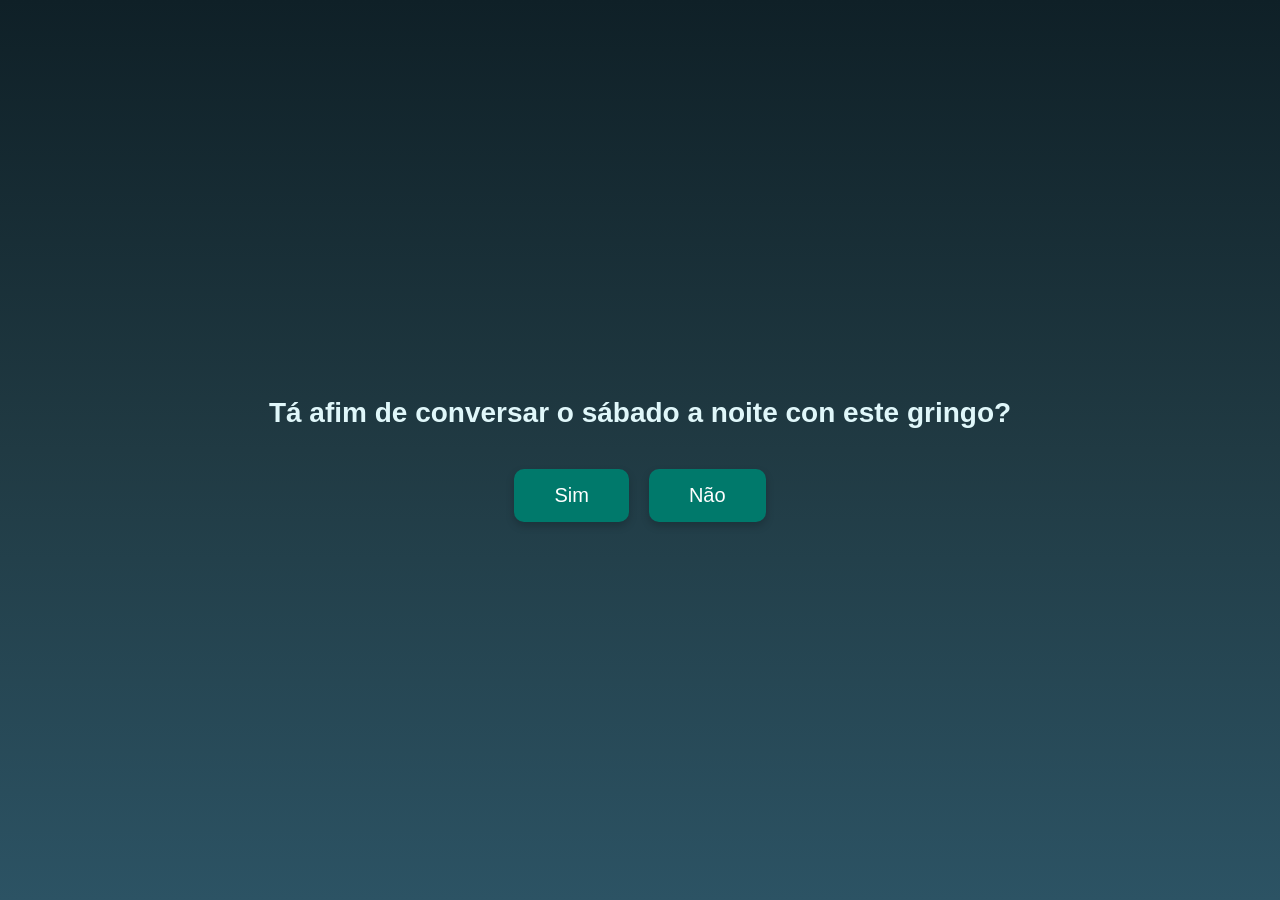
==== martin.html @ 81616865 "Add files via upload" ====
<!DOCTYPE html>
<html lang="pt-br">
<head>
    <meta charset="UTF-8">
    <meta name="viewport" content="width=device-width, initial-scale=1.0">
    <title>surpresa</title>
    <style>
        /* Estilo da página */
        body {
            font-family: 'Arial', sans-serif;
            margin: 0;
            padding: 0;
            display: flex;
            justify-content: center;
            align-items: center;
            height: 100vh;
            background: linear-gradient(to bottom, #0f2027, #203a43, #2c5364); /* Gradiente de tons de azul */
            text-align: center;
        }

        h1 {
            color: #e0f7fa; /* Um azul muito claro para contraste */
            font-size: 28px;
            margin-bottom: 40px;
            padding: 0 20px;
        }

        .container {
            display: flex;
            justify-content: center;
            align-items: center;
            gap: 20px; /* Espaço entre os botões */
        }

        button {
            background-color: #00796b; /* Um azul esverdeado escuro */
            color: white; /* Texto branco */
            border: none;
            border-radius: 10px;
            padding: 15px 40px;
            font-size: 20px;
            cursor: pointer;
            box-shadow: 0 4px 8px rgba(0, 0, 0, 0.2);
            transition: all 0.3s ease;
            outline: none;
        }

        button:hover {
            background-color: #004d40; /* Um azul mais escuro no hover */
            color: white;
            transform: scale(1.1);
        }

        #nao {
            position: relative;
        }

        .mensagem-final {
            display: none;
            color: #e0f7fa; /* Mantém o texto azul claro */
            font-size: 24px;
            margin-top: 30px;
            animation: fadeIn 1s forwards;
        }

        @keyframes fadeIn {
            0% {
                opacity: 0;
            }
            100% {
                opacity: 1;
            }
        }

        /* Estilo do vídeo embutido */
        iframe {
            margin-top: 20px;
            border-radius: 10px;
            box-shadow: 0 4px 8px rgba(0, 0, 0, 0.2);
        }

    </style>
</head>
<body>
    <div>
        <h1>Tá afim de conversar o sábado a noite con este gringo?</h1>
        <div class="container">
            <button id="sim">Sim</button>
            <button id="nao">Não</button>
        </div>

        <!-- Mensagem final com o vídeo embutido -->
        <div class="mensagem-final" id="mensagemFinal">
            <p>Beleza rs! O convite é só uma desculpa para algo mais... interessante 😏.</p>
            <iframe id="video" width="560" height="315" src="https://www.youtube.com/embed/0mJMW2CzTiA?autoplay=1" 
            frameborder="0" allow="autoplay; encrypted-media" allowfullscreen></iframe>
        </div>
    </div>

    <script>
        const botaoNao = document.getElementById("nao");
        const botaoSim = document.getElementById("sim");
        const mensagemFinal = document.getElementById("mensagemFinal");

        // Evento para desktop
        botaoNao.addEventListener("mouseover", function() {
            moverBotao();
        });

        // Evento para smartphones e tablets
        botaoNao.addEventListener("touchstart", function() {
            moverBotao();
        });

        // Função que move o botão "Não" para uma nova posição aleatória
        function moverBotao() {
    const x = Math.random() * (window.innerWidth - botaoNao.offsetWidth);
    const y = Math.random() * (window.innerHeight - botaoNao.offsetHeight);
    botaoNao.style.left = `${x}px`; // Crase para interpolação correta
    botaoNao.style.top = `${y}px`; // Crase para interpolação correta
    botaoNao.style.position = 'absolute'; // Faz o botão se mover ao redor da tela
}

        botaoSim.addEventListener("click", function() {
            // Oculta os botões e mostra a mensagem final com o vídeo embutido
            document.querySelector('.container').style.display = 'none';
            mensagemFinal.style.display = 'block';
        });
    </script>
</body>
</html>
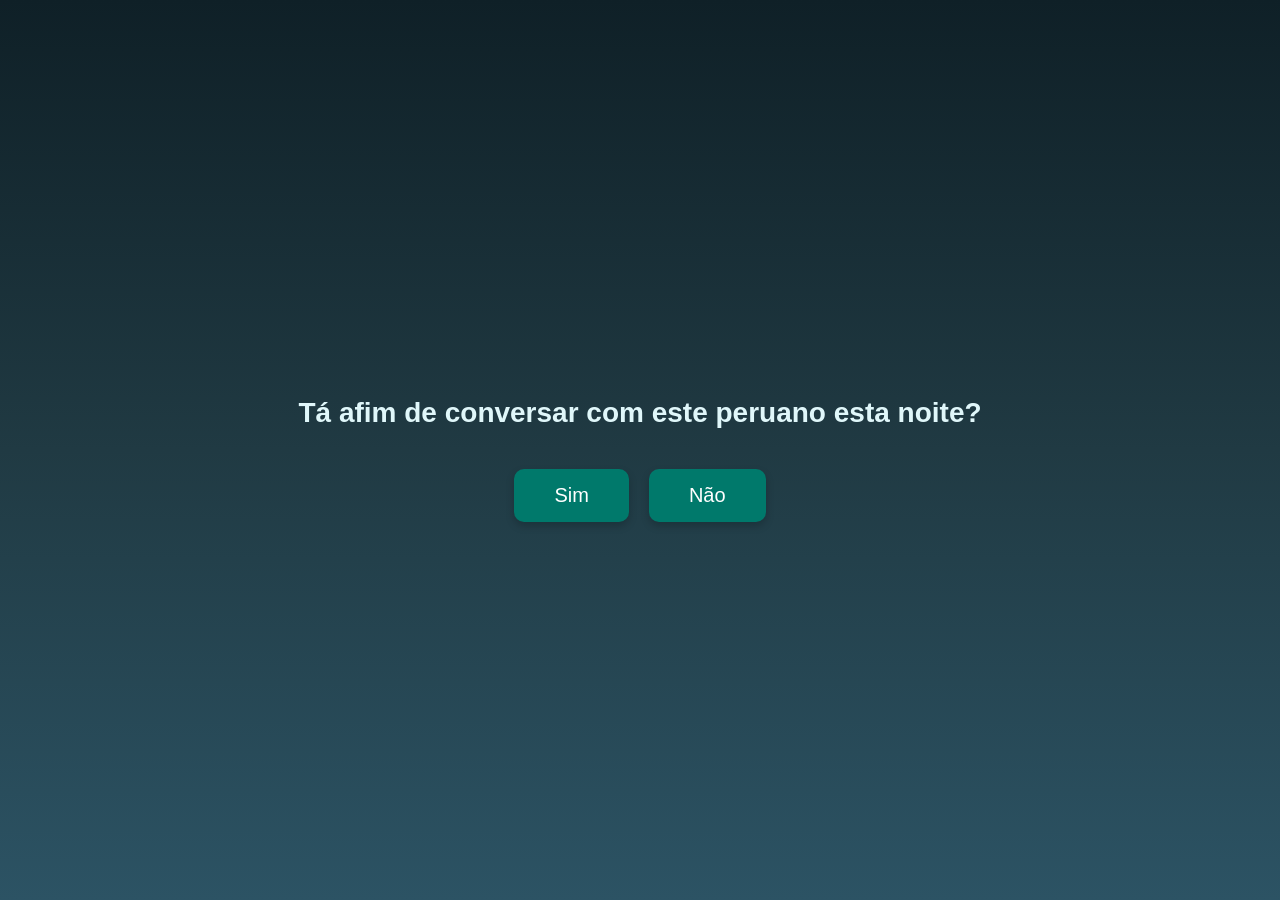
==== commit 9b8122e9: "Add files via upload" ====
--- a/martin.html
+++ b/martin.html
@@ -83,7 +83,7 @@
 </head>
 <body>
     <div>
-        <h1>Tá afim de conversar o sábado a noite con este gringo?</h1>
+        <h1>Tá afim de conversar com este peruano esta noite?</h1>
         <div class="container">
             <button id="sim">Sim</button>
             <button id="nao">Não</button>
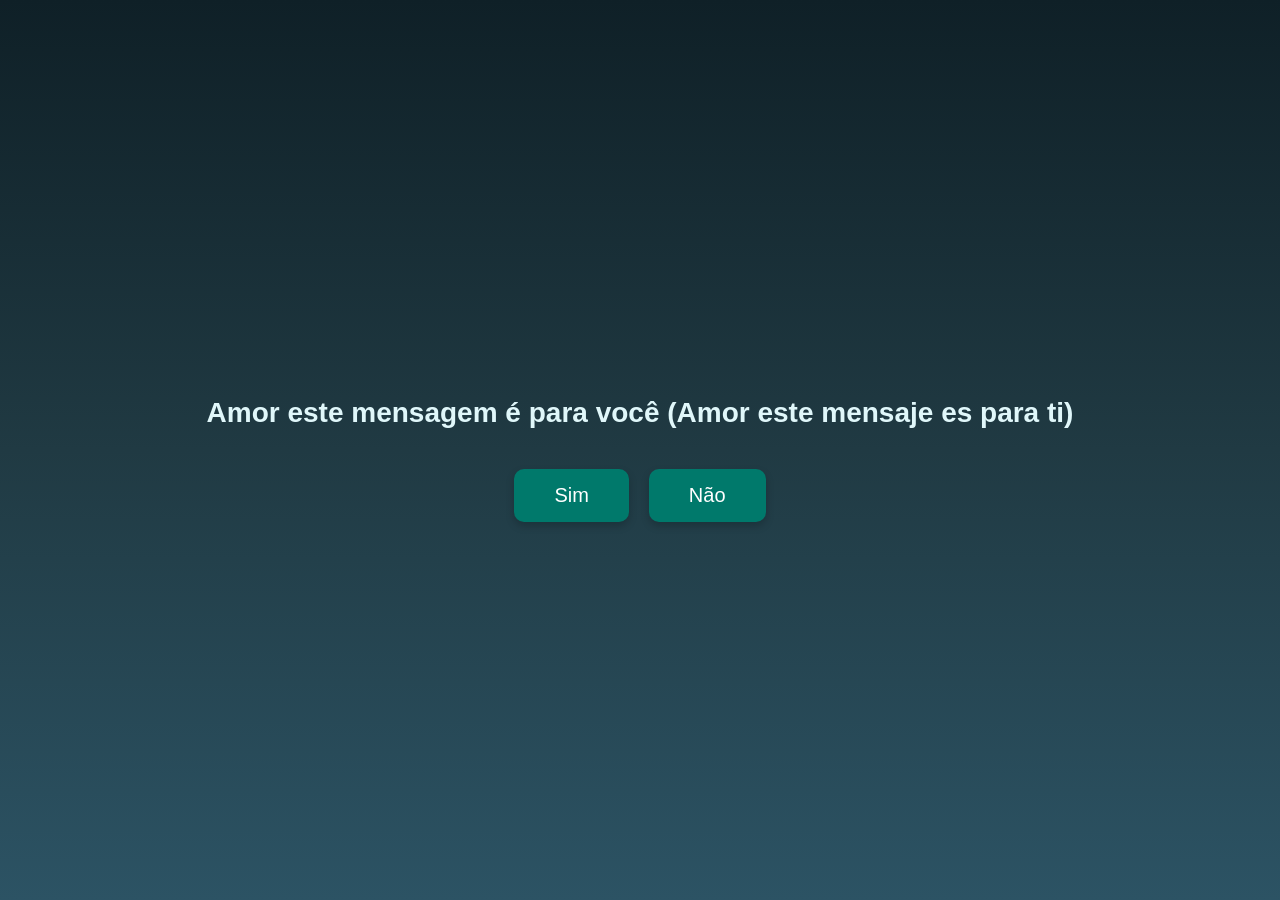
==== commit 23eac9ed: "Add files via upload" ====
--- a/martin.html
+++ b/martin.html
@@ -83,7 +83,7 @@
 </head>
 <body>
     <div>
-        <h1>Tá afim de conversar com este peruano esta noite?</h1>
+        <h1>Amor este mensagem é para você (Amor este mensaje es para ti)</h1>
         <div class="container">
             <button id="sim">Sim</button>
             <button id="nao">Não</button>
@@ -91,8 +91,8 @@
 
         <!-- Mensagem final com o vídeo embutido -->
         <div class="mensagem-final" id="mensagemFinal">
-            <p>Beleza rs! O convite é só uma desculpa para algo mais... interessante 😏.</p>
-            <iframe id="video" width="560" height="315" src="https://www.youtube.com/embed/0mJMW2CzTiA?autoplay=1" 
+            <p> "Minha menina, nunca esqueça disso: você é linda, digna e valiosa, e sempre será, não importa o que aconteça. O mais bonito de ter coincidido com você é que eu não estava te procurando, mas você chegou à minha vida como uma casualidade, uma casualidade que eu desejava. Agradeço ao céu por ter cruzado meu caminho. Que a sua semana esteja cheia de sucesso e sorrisos, minha menina linda." ("Mi niña, nunca olvides esto: eres hermosa, digna y valiosa, y lo serás siempre, sin importar lo que pase. Lo más bonito de haber coincidido contigo es que no te estaba buscando, pero llegaste a mi vida como una casualidad, una casualidad que anhelaba.Agradezco al cielo por haberte cruzado en mi camino. Que tu semana esté llena de éxito y sonrisas, mi niña hermosa.").</p>
+            <iframe id="video" width="560" height="315" src="https://www.youtube.com/shorts/1oVU1hvhGLE" 
             frameborder="0" allow="autoplay; encrypted-media" allowfullscreen></iframe>
         </div>
     </div>
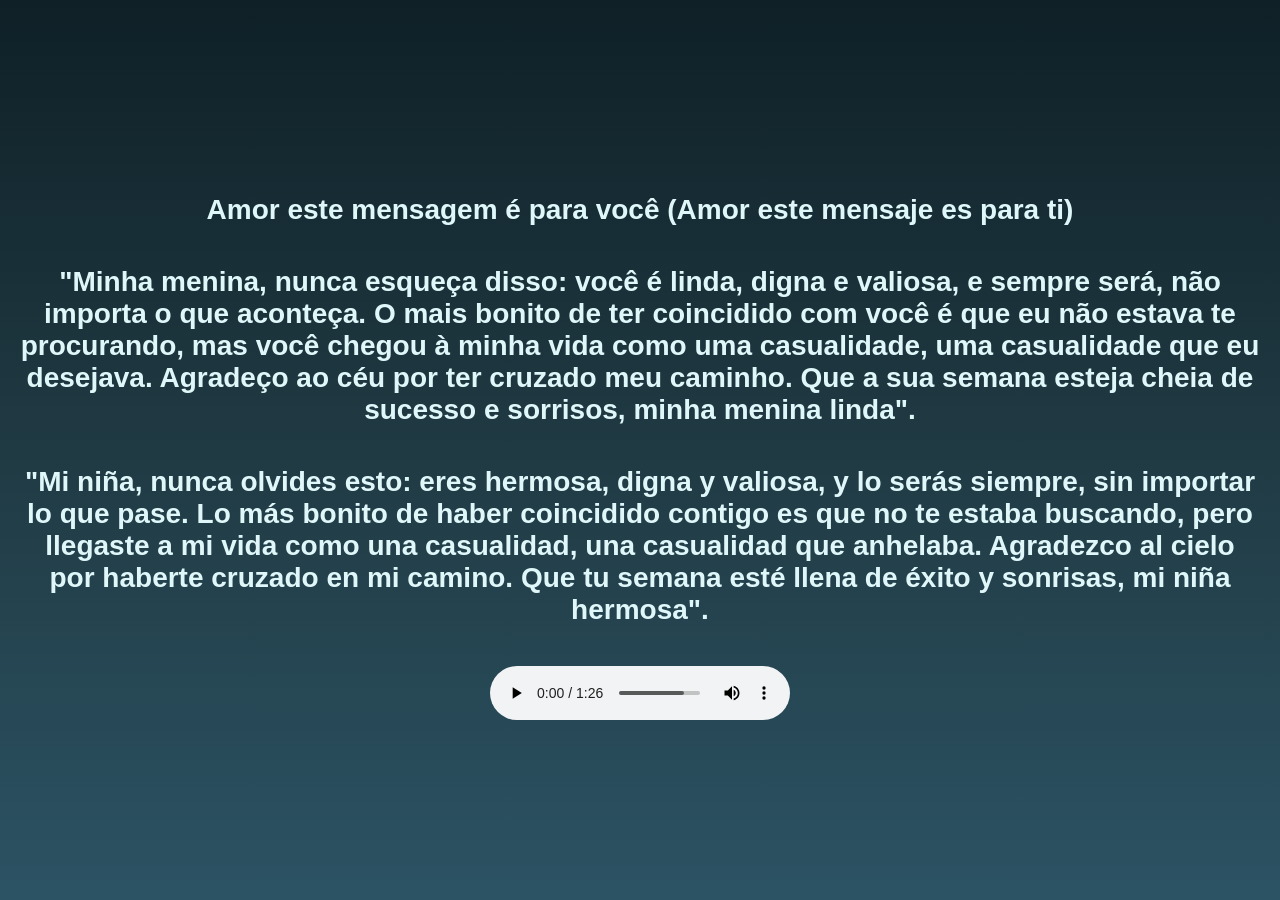
==== commit d0df7c3d: "Add files via upload" ====
--- a/martin.html
+++ b/martin.html
@@ -84,18 +84,15 @@
 <body>
     <div>
         <h1>Amor este mensagem é para você (Amor este mensaje es para ti)</h1>
-        <div class="container">
-            <button id="sim">Sim</button>
-            <button id="nao">Não</button>
-        </div>
 
-        <!-- Mensagem final com o vídeo embutido -->
-        <div class="mensagem-final" id="mensagemFinal">
-            <p> "Minha menina, nunca esqueça disso: você é linda, digna e valiosa, e sempre será, não importa o que aconteça. O mais bonito de ter coincidido com você é que eu não estava te procurando, mas você chegou à minha vida como uma casualidade, uma casualidade que eu desejava. Agradeço ao céu por ter cruzado meu caminho. Que a sua semana esteja cheia de sucesso e sorrisos, minha menina linda." ("Mi niña, nunca olvides esto: eres hermosa, digna y valiosa, y lo serás siempre, sin importar lo que pase. Lo más bonito de haber coincidido contigo es que no te estaba buscando, pero llegaste a mi vida como una casualidad, una casualidad que anhelaba.Agradezco al cielo por haberte cruzado en mi camino. Que tu semana esté llena de éxito y sonrisas, mi niña hermosa.").</p>
-            <iframe id="video" width="560" height="315" src="https://www.youtube.com/shorts/1oVU1hvhGLE" 
-            frameborder="0" allow="autoplay; encrypted-media" allowfullscreen></iframe>
-        </div>
-    </div>
+            <h1> "Minha menina, nunca esqueça disso: você é linda, digna e valiosa, e sempre será, não importa o que aconteça. O mais bonito de ter coincidido com você é que eu não estava te procurando, mas você chegou à minha vida como uma casualidade, uma casualidade que eu desejava. Agradeço ao céu por ter cruzado meu caminho. Que a sua semana esteja cheia de sucesso e sorrisos, minha menina linda". </h1>
+            <h1> "Mi niña, nunca olvides esto: eres hermosa, digna y valiosa, y lo serás siempre, sin importar lo que pase. Lo más bonito de haber coincidido contigo es que no te estaba buscando, pero llegaste a mi vida como una casualidad, una casualidad que anhelaba. Agradezco al cielo por haberte cruzado en mi camino. Que tu semana esté llena de éxito y sonrisas, mi niña hermosa".</h1>
+   <!-- Player de áudio -->
+   <audio preload="metadata" controls>
+    <source src="paraella.mp3" type="audio/mpeg">
+    Seu navegador não suporta o elemento de áudio.
+</audio>
+</div>
 
     <script>
         const botaoNao = document.getElementById("nao");
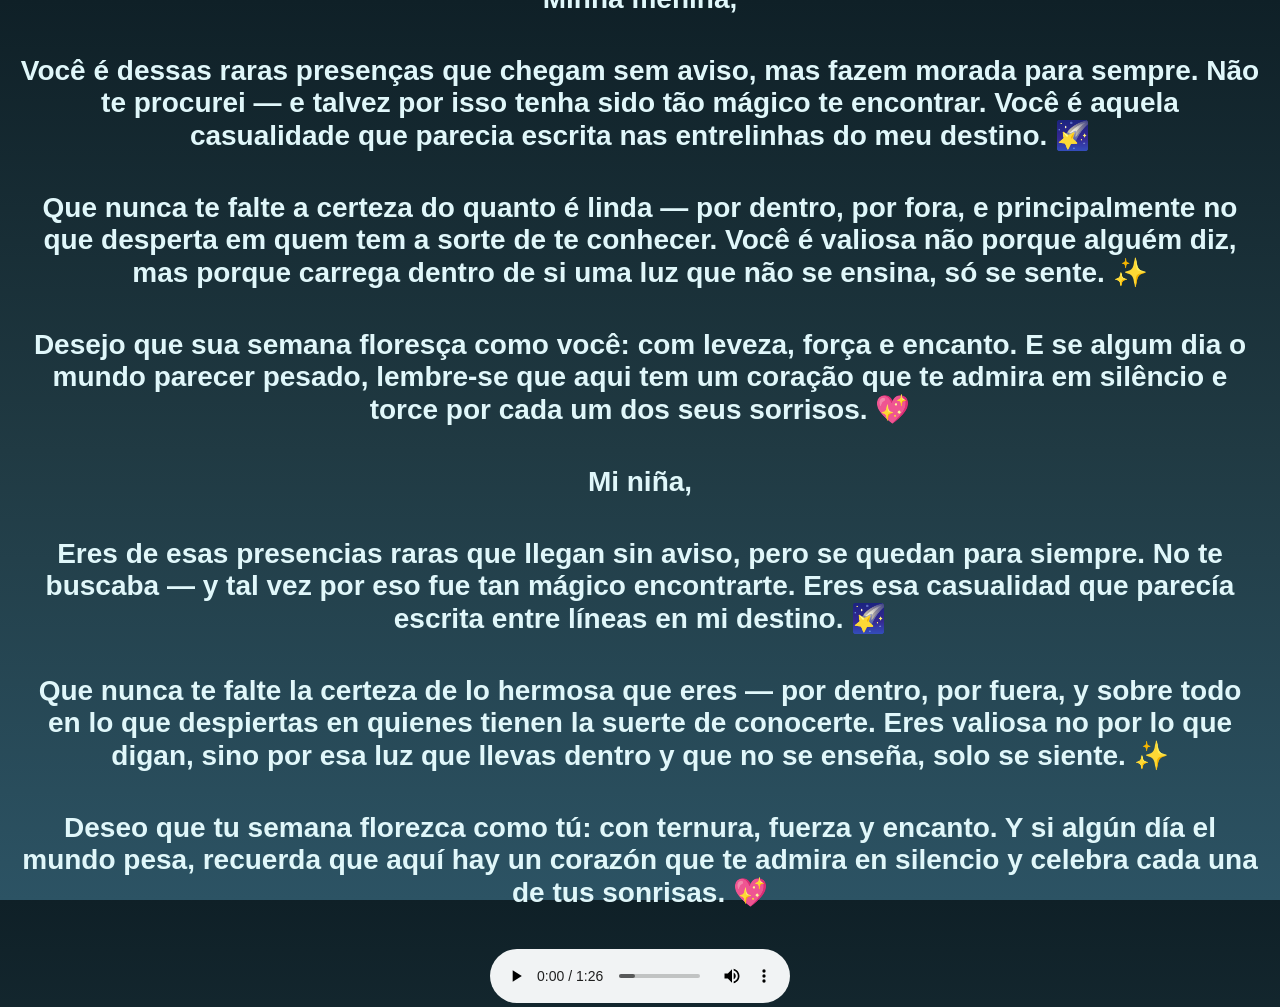
==== commit a3d301c1: "martin.html" ====
--- a/martin.html
+++ b/martin.html
@@ -85,9 +85,9 @@
     <div>
         <h1>Amor este mensagem é para você (Amor este mensaje es para ti)</h1>
 
-            <h1> "Minha menina, nunca esqueça disso: você é linda, digna e valiosa, e sempre será, não importa o que aconteça. O mais bonito de ter coincidido com você é que eu não estava te procurando, mas você chegou à minha vida como uma casualidade, uma casualidade que eu desejava. Agradeço ao céu por ter cruzado meu caminho. Que a sua semana esteja cheia de sucesso e sorrisos, minha menina linda". </h1>
-            <h1> "Mi niña, nunca olvides esto: eres hermosa, digna y valiosa, y lo serás siempre, sin importar lo que pase. Lo más bonito de haber coincidido contigo es que no te estaba buscando, pero llegaste a mi vida como una casualidad, una casualidad que anhelaba. Agradezco al cielo por haberte cruzado en mi camino. Que tu semana esté llena de éxito y sonrisas, mi niña hermosa".</h1>
-   <!-- Player de áudio -->
+           <h1>Minha menina,</h1> <h1>Você é dessas raras presenças que chegam sem aviso, mas fazem morada para sempre. Não te procurei — e talvez por isso tenha sido tão mágico te encontrar. Você é aquela casualidade que parecia escrita nas entrelinhas do meu destino. 🌠</h1> <h1>Que nunca te falte a certeza do quanto é linda — por dentro, por fora, e principalmente no que desperta em quem tem a sorte de te conhecer. Você é valiosa não porque alguém diz, mas porque carrega dentro de si uma luz que não se ensina, só se sente. ✨</h1> <h1>Desejo que sua semana floresça como você: com leveza, força e encanto. E se algum dia o mundo parecer pesado, lembre-se que aqui tem um coração que te admira em silêncio e torce por cada um dos seus sorrisos. 💖</h1>
+           <h1>Mi niña,</h1> <h1>Eres de esas presencias raras que llegan sin aviso, pero se quedan para siempre. No te buscaba — y tal vez por eso fue tan mágico encontrarte. Eres esa casualidad que parecía escrita entre líneas en mi destino. 🌠</h1> <h1>Que nunca te falte la certeza de lo hermosa que eres — por dentro, por fuera, y sobre todo en lo que despiertas en quienes tienen la suerte de conocerte. Eres valiosa no por lo que digan, sino por esa luz que llevas dentro y que no se enseña, solo se siente. ✨</h1> <h1>Deseo que tu semana florezca como tú: con ternura, fuerza y encanto. Y si algún día el mundo pesa, recuerda que aquí hay un corazón que te admira en silencio y celebra cada una de tus sonrisas. 💖</h1>
+        <!-- Player de áudio -->
    <audio preload="metadata" controls>
     <source src="paraella.mp3" type="audio/mpeg">
     Seu navegador não suporta o elemento de áudio.
@@ -125,4 +125,4 @@
         });
     </script>
 </body>
-</html>+</html>
